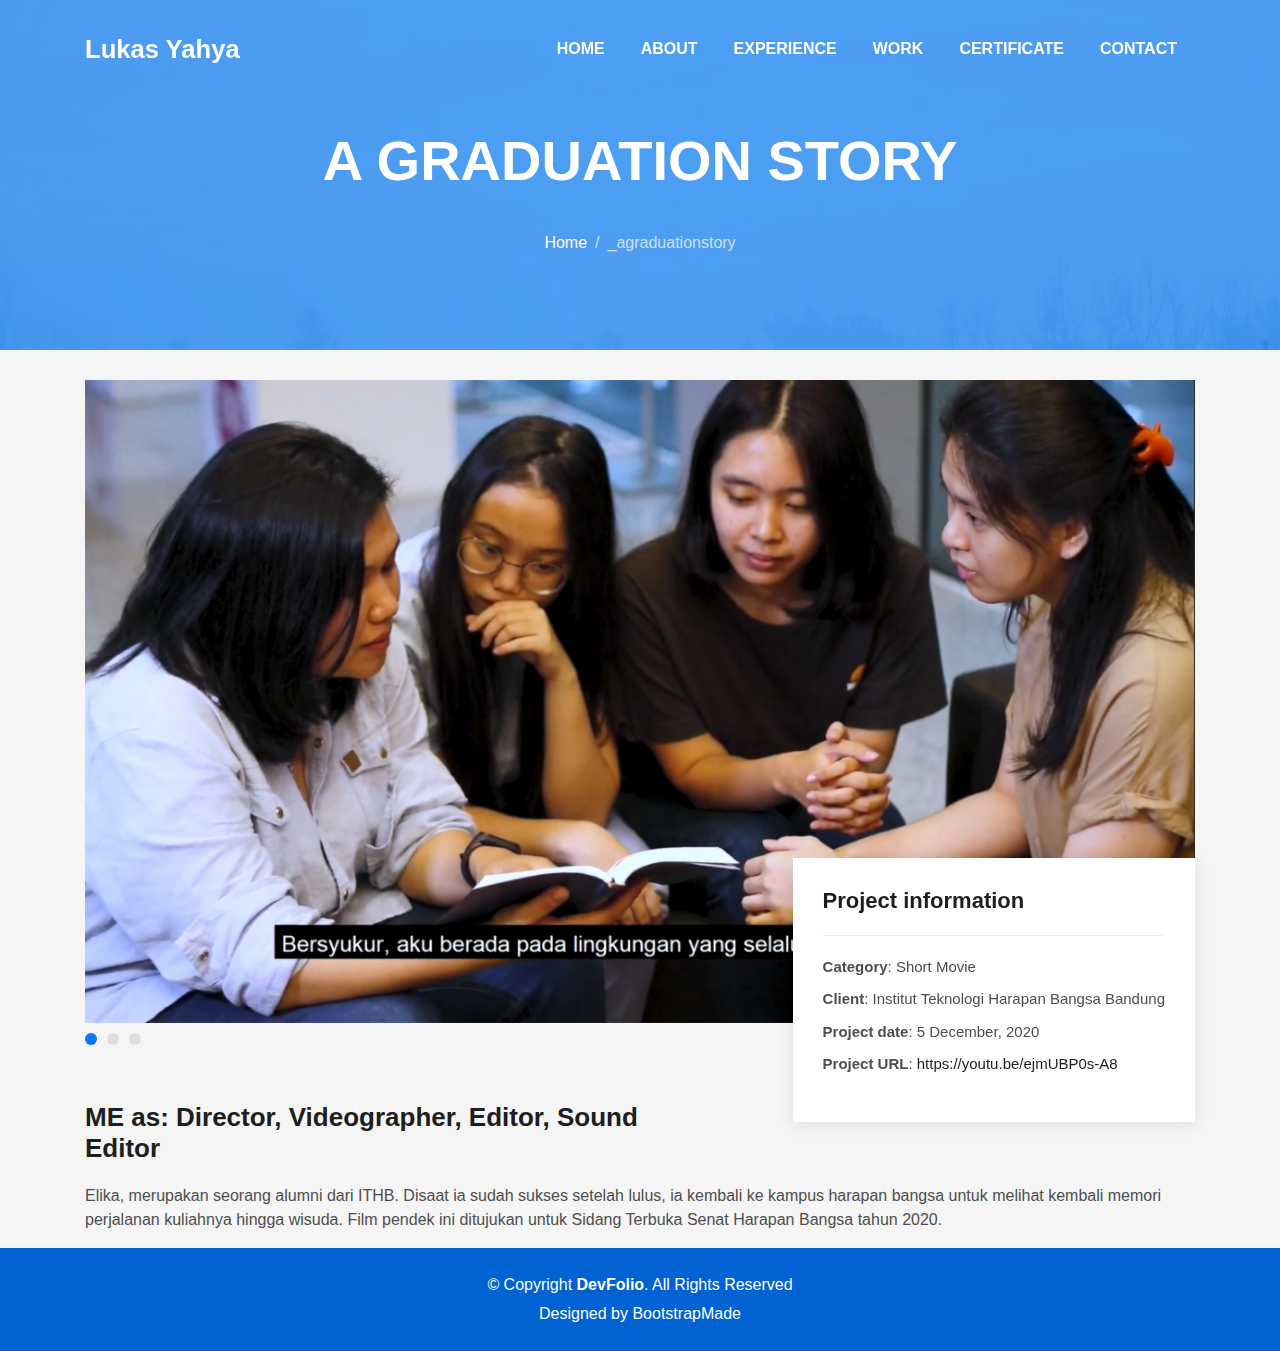
==== agraduationstory.html @ 455576f9 "web commit" ====
<!DOCTYPE html>
<html lang="en">

<head>
  <meta charset="utf-8">
  <meta content="width=device-width, initial-scale=1.0" name="viewport">

  <title>A Graduation Story | Short Movie</title>
  <meta content="" name="description">
  <meta content="" name="keywords">

  <!-- Favicons -->
  <link href="assets/img/favicon.png" rel="icon">
  <link href="assets/img/apple-touch-icon.png" rel="apple-touch-icon">

  <!-- Vendor CSS Files -->
  <link href="assets/vendor/bootstrap/css/bootstrap.min.css" rel="stylesheet">
  <link href="assets/vendor/font-awesome/css/font-awesome.min.css" rel="stylesheet">
  <link href="assets/vendor/ionicons/css/ionicons.min.css" rel="stylesheet">
  <link href="assets/vendor/owl.carousel/assets/owl.carousel.min.css" rel="stylesheet">
  <link href="assets/vendor/venobox/venobox.css" rel="stylesheet">

  <!-- Template Main CSS File -->
  <link href="assets/css/style.css" rel="stylesheet">

  <!-- =======================================================
  * Template Name: DevFolio - v2.4.0
  * Template URL: https://bootstrapmade.com/devfolio-bootstrap-portfolio-html-template/
  * Author: BootstrapMade.com
  * License: https://bootstrapmade.com/license/
  ======================================================== -->
</head>

<body id="page-top">

  <!-- ======= Header/ Navbar ======= -->
  <nav class="navbar navbar-b navbar-trans navbar-expand-md fixed-top" id="mainNav">
    <div class="container">
      <a class="navbar-brand js-scroll" href="#index.html">Lukas Yahya</a>
      <button class="navbar-toggler collapsed" type="button" data-toggle="collapse" data-target="#navbarDefault" aria-controls="navbarDefault" aria-expanded="false" aria-label="Toggle navigation">
        <span></span>
        <span></span>
        <span></span>
      </button>
      <div class="navbar-collapse collapse justify-content-end" id="navbarDefault">
        <ul class="navbar-nav">
          <li class="nav-item">
            <a class="nav-link js-scroll active" href="index.html">Home</a>
          </li>
          <li class="nav-item">
            <a class="nav-link js-scroll" href="#about">About</a>
          </li>
          <li class="nav-item">
            <a class="nav-link js-scroll" href="#service">Experience</a>
          </li>
          <li class="nav-item">
            <a class="nav-link js-scroll" href="#work">Work</a>
          </li>
          <li class="nav-item">
            <a class="nav-link js-scroll" href="#certificate">Certificate</a>
          </li>
          <li class="nav-item">
            <a class="nav-link js-scroll" href="#contact">Contact</a>
          </li>
        </ul>
      </div>
    </div>
  </nav>

  <div class="intro intro-single route bg-image" style="background-image: url(assets/img/overlay-bg.jpg)">
    <div class="overlay-mf"></div>
    <div class="intro-content display-table">
      <div class="table-cell">
        <div class="container">
          <h2 class="intro-title mb-4">a graduation story</h2>
          <ol class="breadcrumb d-flex justify-content-center">
            <li class="breadcrumb-item">
              <a href="#">Home</a>
            </li>
            <li class="breadcrumb-item active">_agraduationstory</li>
          </ol>
        </div>
      </div>
    </div>
  </div>

  <main id="main">

    <!-- ======= Portfolio Details Section ======= -->
    <section class="portfolio-details">
      <div class="container">

        <div class="portfolio-details-container">

          <div class="owl-carousel portfolio-details-carousel">
            <img src="assets/img/agraduationstory/1.png" class="img-fluid" alt="">
            <img src="assets/img/agraduationstory/2.png" class="img-fluid" alt="">
            <img src="assets/img/agraduationstory/3.png" class="img-fluid" alt="">
          </div>

          <div class="portfolio-info">
            <h3>Project information</h3>
            <ul>
              <li><strong>Category</strong>: Short Movie</li>
              <li><strong>Client</strong>: Institut Teknologi Harapan Bangsa Bandung</li>
              <li><strong>Project date</strong>: 5 December, 2020</li>
              <li><strong>Project URL</strong>: <a href="https://youtu.be/ejmUBP0s-A8" target="_blank">https://youtu.be/ejmUBP0s-A8</a></li>
            </ul>
          </div>

        </div>

        <div class="portfolio-description">
          <h2>ME as: Director, Videographer, Editor, Sound Editor</h2>
          <p>
            Elika, merupakan seorang alumni dari ITHB. Disaat ia sudah sukses setelah lulus, ia kembali ke kampus harapan bangsa untuk melihat kembali memori perjalanan kuliahnya hingga wisuda.
            Film pendek ini ditujukan untuk Sidang Terbuka Senat Harapan Bangsa tahun 2020.
          </p>
        </div>
      </div>
    </section><!-- End Portfolio Details Section -->

  </main><!-- End #main -->

  <!-- ======= Footer ======= -->
  <footer>
    <div class="container">
      <div class="row">
        <div class="col-sm-12">
          <div class="copyright-box">
            <p class="copyright">&copy; Copyright <strong>DevFolio</strong>. All Rights Reserved</p>
            <div class="credits">
              <!--
              All the links in the footer should remain intact.
              You can delete the links only if you purchased the pro version.
              Licensing information: https://bootstrapmade.com/license/
              Purchase the pro version with working PHP/AJAX contact form: https://bootstrapmade.com/buy/?theme=DevFolio
            -->
              Designed by <a href="https://bootstrapmade.com/">BootstrapMade</a>
            </div>
          </div>
        </div>
      </div>
    </div>
  </footer><!-- End  Footer -->

  <a href="#" class="back-to-top"><i class="fa fa-chevron-up"></i></a>
  <div id="preloader"></div>

  <!-- Vendor JS Files -->
  <script src="assets/vendor/jquery/jquery.min.js"></script>
  <script src="assets/vendor/bootstrap/js/bootstrap.bundle.min.js"></script>
  <script src="assets/vendor/jquery.easing/jquery.easing.min.js"></script>
  <script src="assets/vendor/php-email-form/validate.js"></script>
  <script src="assets/vendor/waypoints/jquery.waypoints.min.js"></script>
  <script src="assets/vendor/counterup/jquery.counterup.min.js"></script>
  <script src="assets/vendor/owl.carousel/owl.carousel.min.js"></script>
  <script src="assets/vendor/typed.js/typed.min.js"></script>
  <script src="assets/vendor/venobox/venobox.min.js"></script>

  <!-- Template Main JS File -->
  <script src="assets/js/main.js"></script>

</body>

</html>
---- assets/vendor/venobox/venobox.css ----
/* ------ venobox.css --------*/
.vbox-overlay *, .vbox-overlay *:before, .vbox-overlay *:after{
    -webkit-backface-visibility: hidden;
    -webkit-box-sizing:border-box;
    -moz-box-sizing:border-box;
    box-sizing:border-box;
}
.vbox-overlay * { 
    -webkit-backface-visibility: visible;
    backface-visibility: visible;
}
.vbox-overlay{
    display: -webkit-flex;
    display: flex;
    -webkit-flex-direction: column;
    flex-direction: column;
    -webkit-justify-content: center;
    justify-content: center;
    -webkit-align-items: center;
    align-items: center;
    position: fixed;
    left: 0;
    top: 0;
    bottom: 0;
    right: 0;
    z-index: 999999;
}

/* ----- navigation ----- */
.vbox-title{
    width: 100%;
    height: 40px;
    float: left;
    text-align: center;
    line-height: 28px;
    font-size: 12px;
    padding: 6px 50px;
    overflow: hidden;
    position: fixed;
    display: none;
    left: 0;
    z-index: 89;
}
.vbox-close{
    cursor: pointer;
    position: fixed;
    top: -1px;
    right: 0;
    width: 50px;
    height: 40px;
    padding: 6px;
    display: block;
    background-position:10px center;
    overflow: hidden;
    font-size: 24px;
    line-height: 1;
    text-align: center;
    z-index: 99;
}
.vbox-left{
    cursor: pointer;
    position: fixed;
    left: 0;
    height: 40px;
    overflow: hidden;
    line-height: 28px;
    font-size: 12px;
    z-index: 99;
    display: flex;
    align-items:center;
}
.vbox-num{
    display: inline-block;
    margin: 6px 0 6px 15px;
}
/* ----- Social share ----- */
.vbox-share{
    line-height: 28px;
    font-size: 12px;
    overflow: hidden;
    position: fixed;
    left: 0;
    z-index: 98;
    display: flex;
    align-items:center;
    justify-content: center;
    width: 100%;
    text-align: center;
}
.vbox-share svg{
    max-height: 28px;
    width: 28px;
    z-index: 10;
    margin-left: 12px;
    margin-top: 6px;
    margin-bottom: 6px;
    vertical-align: middle;
}


/* ----- navigation ARROWS ----- */
.vbox-next, .vbox-prev{
    position: fixed;
    top: 50%;
    margin-top: -15px;
    overflow: hidden;
    cursor: pointer;
    display: block;
    width: 45px;
    height: 45px;
    z-index: 99;
}
.vbox-next span, .vbox-prev span{
    position: relative;
    width: 20px;
    height: 20px;
    border: 2px solid transparent;
    border-top-color: #B6B6B6;
    border-right-color: #B6B6B6;
    text-indent: -100px;
    position: absolute;
    top: 8px;
    display: block;
}
.vbox-prev{
    left: 15px;
}
.vbox-next{
    right: 15px;
}
.vbox-prev span{
    left: 10px;
    -ms-transform: rotate(-135deg);
    -webkit-transform: rotate(-135deg);
    transform: rotate(-135deg);
}
.vbox-next span{
    -ms-transform: rotate(45deg);
    -webkit-transform: rotate(45deg);
    transform: rotate(45deg);
    right: 10px;
}
/* ------- inline window ------ */
.vbox-inline{
    width: 420px;
    height: 315px;
    height: 70vh;
    padding: 10px;
    background: #fff;
    margin: 0 auto;
    overflow: auto;
    text-align: left;
}
/* ------- Video & iFrames window ------ */
.venoframe{
    max-width: 100%;
    width: 100%;
    border: none;
    width: 100%;
    height: 260px;
    height: 70vh;
}
.venoframe.vbvid{
    height: 260px;
}
@media (min-width: 768px) {
    .venoframe, .vbox-inline{
        width: 90%;
        height: 360px;
        height: 70vh;
    }
    .venoframe.vbvid{
        width: 640px;
        height: 360px;
    }
}
@media (min-width: 992px) {
    .venoframe, .vbox-inline{
        max-width: 1200px;
        width: 80%;
        height: 540px;
        height: 70vh;
    }
    .venoframe.vbvid{
        width: 960px;
        height: 540px;
    }
}
/* 
Please do NOT edit this part! 
or at least read this note: http://i.imgur.com/7C0ws9e.gif
*/
.vbox-open{
    overflow: hidden;
}
.vbox-container{
    position: absolute;
    left: 0;
    right: 0;
    top: 0;
    bottom: 0;
    overflow-x: hidden;
    overflow-y: scroll;
    overflow-scrolling: touch;
    -webkit-overflow-scrolling: touch;
    z-index: 20;
    max-height: 100%;

}

.vbox-content{
    text-align: center;
    float: left;
    width: 100%;
    position: relative;
    overflow: hidden;
    padding: 20px 4%;
}
.vbox-container img{
    max-width: 100%;
    height: auto;
}
.vbox-figlio{
    box-shadow: 0 0 12px rgba(0,0,0,0.19), 0 6px 6px rgba(0,0,0,0.23);
    max-width: 100%;
    text-align: initial;
}
img.vbox-figlio{
    -webkit-user-select: none;
-khtml-user-select: none;
-moz-user-select: none;
-o-user-select: none;
user-select: none;
}
.vbox-content.swipe-left{
    margin-left: -200px !important;
}
.vbox-content.swipe-right{
    margin-left: 200px !important;
}
.vbox-animated{
    webkit-transition: margin 300ms ease-out;
    transition: margin 300ms ease-out;
}

/* ---------- preloader ----------
 * SPINKIT 
 * http://tobiasahlin.com/spinkit/
-------------------------------- */
.sk-double-bounce,.sk-rotating-plane{width:40px;height:40px;margin:40px auto}.sk-rotating-plane{background-color:#333;-webkit-animation:sk-rotatePlane 1.2s infinite ease-in-out;animation:sk-rotatePlane 1.2s infinite ease-in-out}@-webkit-keyframes sk-rotatePlane{0%{-webkit-transform:perspective(120px) rotateX(0) rotateY(0);transform:perspective(120px) rotateX(0) rotateY(0)}50%{-webkit-transform:perspective(120px) rotateX(-180.1deg) rotateY(0);transform:perspective(120px) rotateX(-180.1deg) rotateY(0)}100%{-webkit-transform:perspective(120px) rotateX(-180deg) rotateY(-179.9deg);transform:perspective(120px) rotateX(-180deg) rotateY(-179.9deg)}}@keyframes sk-rotatePlane{0%{-webkit-transform:perspective(120px) rotateX(0) rotateY(0);transform:perspective(120px) rotateX(0) rotateY(0)}50%{-webkit-transform:perspective(120px) rotateX(-180.1deg) rotateY(0);transform:perspective(120px) rotateX(-180.1deg) rotateY(0)}100%{-webkit-transform:perspective(120px) rotateX(-180deg) rotateY(-179.9deg);transform:perspective(120px) rotateX(-180deg) rotateY(-179.9deg)}}.sk-double-bounce{position:relative}.sk-double-bounce .sk-child{width:100%;height:100%;border-radius:50%;background-color:#333;opacity:.6;position:absolute;top:0;left:0;-webkit-animation:sk-doubleBounce 2s infinite ease-in-out;animation:sk-doubleBounce 2s infinite ease-in-out}.sk-chasing-dots .sk-child,.sk-spinner-pulse,.sk-three-bounce .sk-child{background-color:#333;border-radius:100%}.sk-double-bounce .sk-double-bounce2{-webkit-animation-delay:-1s;animation-delay:-1s}@-webkit-keyframes sk-doubleBounce{0%,100%{-webkit-transform:scale(0);transform:scale(0)}50%{-webkit-transform:scale(1);transform:scale(1)}}@keyframes sk-doubleBounce{0%,100%{-webkit-transform:scale(0);transform:scale(0)}50%{-webkit-transform:scale(1);transform:scale(1)}}.sk-wave{margin:40px auto;width:50px;height:40px;text-align:center;font-size:10px}.sk-wave .sk-rect{background-color:#333;height:100%;width:6px;display:inline-block;-webkit-animation:sk-waveStretchDelay 1.2s infinite ease-in-out;animation:sk-waveStretchDelay 1.2s infinite ease-in-out}.sk-wave .sk-rect1{-webkit-animation-delay:-1.2s;animation-delay:-1.2s}.sk-wave .sk-rect2{-webkit-animation-delay:-1.1s;animation-delay:-1.1s}.sk-wave .sk-rect3{-webkit-animation-delay:-1s;animation-delay:-1s}.sk-wave .sk-rect4{-webkit-animation-delay:-.9s;animation-delay:-.9s}.sk-wave .sk-rect5{-webkit-animation-delay:-.8s;animation-delay:-.8s}@-webkit-keyframes sk-waveStretchDelay{0%,100%,40%{-webkit-transform:scaleY(.4);transform:scaleY(.4)}20%{-webkit-transform:scaleY(1);transform:scaleY(1)}}@keyframes sk-waveStretchDelay{0%,100%,40%{-webkit-transform:scaleY(.4);transform:scaleY(.4)}20%{-webkit-transform:scaleY(1);transform:scaleY(1)}}.sk-wandering-cubes{margin:40px auto;width:40px;height:40px;position:relative}.sk-wandering-cubes .sk-cube{background-color:#333;width:10px;height:10px;position:absolute;top:0;left:0;-webkit-animation:sk-wanderingCube 1.8s ease-in-out -1.8s infinite both;animation:sk-wanderingCube 1.8s ease-in-out -1.8s infinite both}.sk-chasing-dots,.sk-spinner-pulse{width:40px;height:40px;margin:40px auto}.sk-wandering-cubes .sk-cube2{-webkit-animation-delay:-.9s;animation-delay:-.9s}@-webkit-keyframes sk-wanderingCube{0%{-webkit-transform:rotate(0);transform:rotate(0)}25%{-webkit-transform:translateX(30px) rotate(-90deg) scale(.5);transform:translateX(30px) rotate(-90deg) scale(.5)}50%{-webkit-transform:translateX(30px) translateY(30px) rotate(-179deg);transform:translateX(30px) translateY(30px) rotate(-179deg)}50.1%{-webkit-transform:translateX(30px) translateY(30px) rotate(-180deg);transform:translateX(30px) translateY(30px) rotate(-180deg)}75%{-webkit-transform:translateX(0) translateY(30px) rotate(-270deg) scale(.5);transform:translateX(0) translateY(30px) rotate(-270deg) scale(.5)}100%{-webkit-transform:rotate(-360deg);transform:rotate(-360deg)}}@keyframes sk-wanderingCube{0%{-webkit-transform:rotate(0);transform:rotate(0)}25%{-webkit-transform:translateX(30px) rotate(-90deg) scale(.5);transform:translateX(30px) rotate(-90deg) scale(.5)}50%{-webkit-transform:translateX(30px) translateY(30px) rotate(-179deg);transform:translateX(30px) translateY(30px) rotate(-179deg)}50.1%{-webkit-transform:translateX(30px) translateY(30px) rotate(-180deg);transform:translateX(30px) translateY(30px) rotate(-180deg)}75%{-webkit-transform:translateX(0) translateY(30px) rotate(-270deg) scale(.5);transform:translateX(0) translateY(30px) rotate(-270deg) scale(.5)}100%{-webkit-transform:rotate(-360deg);transform:rotate(-360deg)}}.sk-spinner-pulse{-webkit-animation:sk-pulseScaleOut 1s infinite ease-in-out;animation:sk-pulseScaleOut 1s infinite ease-in-out}@-webkit-keyframes sk-pulseScaleOut{0%{-webkit-transform:scale(0);transform:scale(0)}100%{-webkit-transform:scale(1);transform:scale(1);opacity:0}}@keyframes sk-pulseScaleOut{0%{-webkit-transform:scale(0);transform:scale(0)}100%{-webkit-transform:scale(1);transform:scale(1);opacity:0}}.sk-chasing-dots{position:relative;text-align:center;-webkit-animation:sk-chasingDotsRotate 2s infinite linear;animation:sk-chasingDotsRotate 2s infinite linear}.sk-chasing-dots .sk-child{width:60%;height:60%;display:inline-block;position:absolute;top:0;-webkit-animation:sk-chasingDotsBounce 2s infinite ease-in-out;animation:sk-chasingDotsBounce 2s infinite ease-in-out}.sk-chasing-dots .sk-dot2{top:auto;bottom:0;-webkit-animation-delay:-1s;animation-delay:-1s}@-webkit-keyframes sk-chasingDotsRotate{100%{-webkit-transform:rotate(360deg);transform:rotate(360deg)}}@keyframes sk-chasingDotsRotate{100%{-webkit-transform:rotate(360deg);transform:rotate(360deg)}}@-webkit-keyframes sk-chasingDotsBounce{0%,100%{-webkit-transform:scale(0);transform:scale(0)}50%{-webkit-transform:scale(1);transform:scale(1)}}@keyframes sk-chasingDotsBounce{0%,100%{-webkit-transform:scale(0);transform:scale(0)}50%{-webkit-transform:scale(1);transform:scale(1)}}.sk-three-bounce{margin:40px auto;width:80px;text-align:center}.sk-three-bounce .sk-child{width:20px;height:20px;display:inline-block;-webkit-animation:sk-three-bounce 1.4s ease-in-out 0s infinite both;animation:sk-three-bounce 1.4s ease-in-out 0s infinite both}.sk-circle .sk-child:before,.sk-fading-circle .sk-circle:before{display:block;border-radius:100%;content:'';background-color:#333}.sk-three-bounce .sk-bounce1{-webkit-animation-delay:-.32s;animation-delay:-.32s}.sk-three-bounce .sk-bounce2{-webkit-animation-delay:-.16s;animation-delay:-.16s}@-webkit-keyframes sk-three-bounce{0%,100%,80%{-webkit-transform:scale(0);transform:scale(0)}40%{-webkit-transform:scale(1);transform:scale(1)}}@keyframes sk-three-bounce{0%,100%,80%{-webkit-transform:scale(0);transform:scale(0)}40%{-webkit-transform:scale(1);transform:scale(1)}}.sk-circle{margin:40px auto;width:40px;height:40px;position:relative}.sk-circle .sk-child{width:100%;height:100%;position:absolute;left:0;top:0}.sk-circle .sk-child:before{margin:0 auto;width:15%;height:15%;-webkit-animation:sk-circleBounceDelay 1.2s infinite ease-in-out both;animation:sk-circleBounceDelay 1.2s infinite ease-in-out both}.sk-circle .sk-circle2{-webkit-transform:rotate(30deg);-ms-transform:rotate(30deg);transform:rotate(30deg)}.sk-circle .sk-circle3{-webkit-transform:rotate(60deg);-ms-transform:rotate(60deg);transform:rotate(60deg)}.sk-circle .sk-circle4{-webkit-transform:rotate(90deg);-ms-transform:rotate(90deg);transform:rotate(90deg)}.sk-circle .sk-circle5{-webkit-transform:rotate(120deg);-ms-transform:rotate(120deg);transform:rotate(120deg)}.sk-circle .sk-circle6{-webkit-transform:rotate(150deg);-ms-transform:rotate(150deg);transform:rotate(150deg)}.sk-circle .sk-circle7{-webkit-transform:rotate(180deg);-ms-transform:rotate(180deg);transform:rotate(180deg)}.sk-circle .sk-circle8{-webkit-transform:rotate(210deg);-ms-transform:rotate(210deg);transform:rotate(210deg)}.sk-circle .sk-circle9{-webkit-transform:rotate(240deg);-ms-transform:rotate(240deg);transform:rotate(240deg)}.sk-circle .sk-circle10{-webkit-transform:rotate(270deg);-ms-transform:rotate(270deg);transform:rotate(270deg)}.sk-circle .sk-circle11{-webkit-transform:rotate(300deg);-ms-transform:rotate(300deg);transform:rotate(300deg)}.sk-circle .sk-circle12{-webkit-transform:rotate(330deg);-ms-transform:rotate(330deg);transform:rotate(330deg)}.sk-circle .sk-circle2:before{-webkit-animation-delay:-1.1s;animation-delay:-1.1s}.sk-circle .sk-circle3:before{-webkit-animation-delay:-1s;animation-delay:-1s}.sk-circle .sk-circle4:before{-webkit-animation-delay:-.9s;animation-delay:-.9s}.sk-circle .sk-circle5:before{-webkit-animation-delay:-.8s;animation-delay:-.8s}.sk-circle .sk-circle6:before{-webkit-animation-delay:-.7s;animation-delay:-.7s}.sk-circle .sk-circle7:before{-webkit-animation-delay:-.6s;animation-delay:-.6s}.sk-circle .sk-circle8:before{-webkit-animation-delay:-.5s;animation-delay:-.5s}.sk-circle .sk-circle9:before{-webkit-animation-delay:-.4s;animation-delay:-.4s}.sk-circle .sk-circle10:before{-webkit-animation-delay:-.3s;animation-delay:-.3s}.sk-circle .sk-circle11:before{-webkit-animation-delay:-.2s;animation-delay:-.2s}.sk-circle .sk-circle12:before{-webkit-animation-delay:-.1s;animation-delay:-.1s}@-webkit-keyframes sk-circleBounceDelay{0%,100%,80%{-webkit-transform:scale(0);transform:scale(0)}40%{-webkit-transform:scale(1);transform:scale(1)}}@keyframes sk-circleBounceDelay{0%,100%,80%{-webkit-transform:scale(0);transform:scale(0)}40%{-webkit-transform:scale(1);transform:scale(1)}}.sk-cube-grid{width:40px;height:40px;margin:40px auto}.sk-cube-grid .sk-cube{width:33.33%;height:33.33%;background-color:#333;float:left;-webkit-animation:sk-cubeGridScaleDelay 1.3s infinite ease-in-out;animation:sk-cubeGridScaleDelay 1.3s infinite ease-in-out}.sk-cube-grid .sk-cube1{-webkit-animation-delay:.2s;animation-delay:.2s}.sk-cube-grid .sk-cube2{-webkit-animation-delay:.3s;animation-delay:.3s}.sk-cube-grid .sk-cube3{-webkit-animation-delay:.4s;animation-delay:.4s}.sk-cube-grid .sk-cube4{-webkit-animation-delay:.1s;animation-delay:.1s}.sk-cube-grid .sk-cube5{-webkit-animation-delay:.2s;animation-delay:.2s}.sk-cube-grid .sk-cube6{-webkit-animation-delay:.3s;animation-delay:.3s}.sk-cube-grid .sk-cube7{-webkit-animation-delay:0ms;animation-delay:0ms}.sk-cube-grid .sk-cube8{-webkit-animation-delay:.1s;animation-delay:.1s}.sk-cube-grid .sk-cube9{-webkit-animation-delay:.2s;animation-delay:.2s}@-webkit-keyframes sk-cubeGridScaleDelay{0%,100%,70%{-webkit-transform:scale3D(1,1,1);transform:scale3D(1,1,1)}35%{-webkit-transform:scale3D(0,0,1);transform:scale3D(0,0,1)}}@keyframes sk-cubeGridScaleDelay{0%,100%,70%{-webkit-transform:scale3D(1,1,1);transform:scale3D(1,1,1)}35%{-webkit-transform:scale3D(0,0,1);transform:scale3D(0,0,1)}}.sk-fading-circle{margin:40px auto;width:40px;height:40px;position:relative}.sk-fading-circle .sk-circle{width:100%;height:100%;position:absolute;left:0;top:0}.sk-fading-circle .sk-circle:before{margin:0 auto;width:15%;height:15%;-webkit-animation:sk-circleFadeDelay 1.2s infinite ease-in-out both;animation:sk-circleFadeDelay 1.2s infinite ease-in-out both}.sk-fading-circle .sk-circle2{-webkit-transform:rotate(30deg);-ms-transform:rotate(30deg);transform:rotate(30deg)}.sk-fading-circle .sk-circle3{-webkit-transform:rotate(60deg);-ms-transform:rotate(60deg);transform:rotate(60deg)}.sk-fading-circle .sk-circle4{-webkit-transform:rotate(90deg);-ms-transform:rotate(90deg);transform:rotate(90deg)}.sk-fading-circle .sk-circle5{-webkit-transform:rotate(120deg);-ms-transform:rotate(120deg);transform:rotate(120deg)}.sk-fading-circle .sk-circle6{-webkit-transform:rotate(150deg);-ms-transform:rotate(150deg);transform:rotate(150deg)}.sk-fading-circle .sk-circle7{-webkit-transform:rotate(180deg);-ms-transform:rotate(180deg);transform:rotate(180deg)}.sk-fading-circle .sk-circle8{-webkit-transform:rotate(210deg);-ms-transform:rotate(210deg);transform:rotate(210deg)}.sk-fading-circle .sk-circle9{-webkit-transform:rotate(240deg);-ms-transform:rotate(240deg);transform:rotate(240deg)}.sk-fading-circle .sk-circle10{-webkit-transform:rotate(270deg);-ms-transform:rotate(270deg);transform:rotate(270deg)}.sk-fading-circle .sk-circle11{-webkit-transform:rotate(300deg);-ms-transform:rotate(300deg);transform:rotate(300deg)}.sk-fading-circle .sk-circle12{-webkit-transform:rotate(330deg);-ms-transform:rotate(330deg);transform:rotate(330deg)}.sk-fading-circle .sk-circle2:before{-webkit-animation-delay:-1.1s;animation-delay:-1.1s}.sk-fading-circle .sk-circle3:before{-webkit-animation-delay:-1s;animation-delay:-1s}.sk-fading-circle .sk-circle4:before{-webkit-animation-delay:-.9s;animation-delay:-.9s}.sk-fading-circle .sk-circle5:before{-webkit-animation-delay:-.8s;animation-delay:-.8s}.sk-fading-circle .sk-circle6:before{-webkit-animation-delay:-.7s;animation-delay:-.7s}.sk-fading-circle .sk-circle7:before{-webkit-animation-delay:-.6s;animation-delay:-.6s}.sk-fading-circle .sk-circle8:before{-webkit-animation-delay:-.5s;animation-delay:-.5s}.sk-fading-circle .sk-circle9:before{-webkit-animation-delay:-.4s;animation-delay:-.4s}.sk-fading-circle .sk-circle10:before{-webkit-animation-delay:-.3s;animation-delay:-.3s}.sk-fading-circle .sk-circle11:before{-webkit-animation-delay:-.2s;animation-delay:-.2s}.sk-fading-circle .sk-circle12:before{-webkit-animation-delay:-.1s;animation-delay:-.1s}@-webkit-keyframes sk-circleFadeDelay{0%,100%,39%{opacity:0}40%{opacity:1}}@keyframes sk-circleFadeDelay{0%,100%,39%{opacity:0}40%{opacity:1}}.sk-folding-cube{margin:40px auto;width:40px;height:40px;position:relative;-webkit-transform:rotateZ(45deg);transform:rotateZ(45deg)}.sk-folding-cube .sk-cube{float:left;width:50%;height:50%;position:relative;-webkit-transform:scale(1.1);-ms-transform:scale(1.1);transform:scale(1.1)}.sk-folding-cube .sk-cube:before{content:'';position:absolute;top:0;left:0;width:100%;height:100%;background-color:#333;-webkit-animation:sk-foldCubeAngle 2.4s infinite linear both;animation:sk-foldCubeAngle 2.4s infinite linear both;-webkit-transform-origin:100% 100%;-ms-transform-origin:100% 100%;transform-origin:100% 100%}.sk-folding-cube .sk-cube2{-webkit-transform:scale(1.1) rotateZ(90deg);transform:scale(1.1) rotateZ(90deg)}.sk-folding-cube .sk-cube3{-webkit-transform:scale(1.1) rotateZ(180deg);transform:scale(1.1) rotateZ(180deg)}.sk-folding-cube .sk-cube4{-webkit-transform:scale(1.1) rotateZ(270deg);transform:scale(1.1) rotateZ(270deg)}.sk-folding-cube .sk-cube2:before{-webkit-animation-delay:.3s;animation-delay:.3s}.sk-folding-cube .sk-cube3:before{-webkit-animation-delay:.6s;animation-delay:.6s}.sk-folding-cube .sk-cube4:before{-webkit-animation-delay:.9s;animation-delay:.9s}@-webkit-keyframes sk-foldCubeAngle{0%,10%{-webkit-transform:perspective(140px) rotateX(-180deg);transform:perspective(140px) rotateX(-180deg);opacity:0}25%,75%{-webkit-transform:perspective(140px) rotateX(0);transform:perspective(140px) rotateX(0);opacity:1}100%,90%{-webkit-transform:perspective(140px) rotateY(180deg);transform:perspective(140px) rotateY(180deg);opacity:0}}@keyframes sk-foldCubeAngle{0%,10%{-webkit-transform:perspective(140px) rotateX(-180deg);transform:perspective(140px) rotateX(-180deg);opacity:0}25%,75%{-webkit-transform:perspective(140px) rotateX(0);transform:perspective(140px) rotateX(0);opacity:1}100%,90%{-webkit-transform:perspective(140px) rotateY(180deg);transform:perspective(140px) rotateY(180deg);opacity:0}}
---- assets/css/style.css ----
/**
* Template Name: DevFolio - v2.4.0
* Template URL: https://bootstrapmade.com/devfolio-bootstrap-portfolio-html-template/
* Author: BootstrapMade.com
* License: https://bootstrapmade.com/license/
*/

/*--------------------------------------------------------------
# General
--------------------------------------------------------------*/
body {
  background-color: #f5f5f5;
  color: #4e4e4e;
}

h1,
h2,
h3,
h4,
h5,
h6 {
  color: #1e1e1e;
}

a {
  color: #1e1e1e;
  transition: all 0.5s ease-in-out;
}

a:hover {
  color: #0078ff;
  text-decoration: none;
  transition: all 0.5s ease-in-out;
}

.p-r {
  position: relative;
}

.color-a {
  color: #0078ff;
}

.color-d {
  color: #f5f5f5;
}

.color-text-a {
  color: #4e4e4e;
}

.box-shadow, .paralax-mf, .service-box, .work-box, .card-blog {
  box-shadow: 0 13px 8px -10px rgba(0, 0, 0, 0.1);
}

.box-shadow-a, .button:hover {
  box-shadow: 0 0 0 4px #cde1f8;
}

.display-5 {
  font-size: 2.5rem;
  font-weight: 300;
  line-height: 1.1;
}

.display-6 {
  font-size: 2rem;
  font-weight: 300;
  line-height: 1.1;
}

.avatar {
  width: 32px;
  height: 32px;
  margin-right: 4px;
  overflow: hidden;
}

.bg-image {
  background-repeat: no-repeat;
  background-attachment: fixed;
  background-size: cover;
  background-position: center center;
}

@media (max-width: 1024px) {
  .bg-image {
    background-attachment: scroll;
  }
}

.overlay-mf {
  background-color: #0078ff;
}

.overlay-mf {
  position: absolute;
  top: 0;
  left: 0px;
  padding: 0;
  height: 100%;
  width: 100%;
  opacity: .7;
}

.paralax-mf {
  position: relative;
  padding: 8rem 0;
}

.display-table {
  width: 100%;
  height: 100%;
  display: table;
}

.table-cell {
  display: table-cell;
  vertical-align: middle;
}

/*--/ Sections /--*/
.sect-4 {
  padding: 4rem 0;
}

.sect-pt4 {
  padding-top: 4rem;
}

.sect-mt4 {
  margin-top: 4rem;
}

/*--/ Title s /--*/
.title-s {
  font-weight: 600;
  color: #1e1e1e;
  font-size: 1.1rem;
}

/*--/ Title A /--*/
.title-box {
  margin-bottom: 4rem;
}

.title-a {
  font-size: 3rem;
  font-weight: bold;
  text-transform: uppercase;
}

.subtitle-a {
  color: #4e4e4e;
}

.line-mf {
  width: 40px;
  height: 5px;
  background-color: #0078ff;
  margin: 0 auto;
}

/*--/ Title Left /--*/
.title-box-2 {
  margin-bottom: 3rem;
}

.title-left {
  font-size: 2rem;
  position: relative;
}

.title-left:before {
  content: '';
  position: absolute;
  height: 3px;
  background-color: #0078ff;
  width: 100px;
  bottom: -12px;
}

/*------/ Box /------*/
.box-pl2 {
  padding-left: 2rem;
}

.box-shadow-full {
  padding: 3rem 1.25rem;
  position: relative;
  background-color: #fff;
  margin-bottom: 3rem;
  z-index: 2;
  box-shadow: 0 1px 1px 0 rgba(0, 0, 0, 0.06), 0 2px 5px 0 rgba(0, 0, 0, 0.2);
}

@media (min-width: 768px) {
  .box-shadow-full {
    padding: 3rem;
  }
}

/*------/ Socials /------*/
.socials {
  padding: 1.5rem 0;
}

.socials ul li {
  display: inline-block;
}

.socials .ico-circle {
  height: 40px;
  width: 40px;
  font-size: 1.7rem;
  border-radius: 50%;
  line-height: 1.4;
  margin: 0 15px 0 0;
  box-shadow: 0 0 0 3px #0078ff;
  transition: all 500ms ease;
}

.socials .ico-circle:hover {
  background-color: #0078ff;
  color: #fff;
  box-shadow: 0 0 0 3px #cde1f8;
  transition: all 500ms ease;
}

/*------/ Ul resect /------*/
.ul-resect, .socials ul, .list-ico, .blog-wrapper .post-meta ul, .box-comments .list-comments, .widget-sidebar .list-sidebar, .widget-tags ul {
  list-style: none;
  padding-left: 0;
  margin-bottom: 0;
}

.list-ico {
  line-height: 2;
}

.list-ico span {
  color: #0078ff;
  margin-right: 10px;
}

/*------/ Ico Circle /------*/
.ico-circle {
  height: 100px;
  width: 100px;
  font-size: 2rem;
  border-radius: 50%;
  line-height: 1.55;
  margin: 0 auto;
  text-align: center;
  box-shadow: 0 0 0 10px #0078ff;
  display: block;
}

/*------/ Owl Carousel /------*/
.owl-theme .owl-dots {
  text-align: center;
  margin-top: 18px;
}

.owl-theme .owl-dots .owl-dot {
  display: inline-block;
}

.owl-theme .owl-dots .owl-dot span {
  width: 18px;
  height: 7px;
  margin: 5px 5px;
  background: #cde1f8;
  border: 0px solid #cde1f8;
  display: block;
  transition: all 0.6s ease-in-out;
  cursor: pointer;
}

.owl-theme .owl-dots .owl-dot:hover span {
  background-color: #cde1f8;
}

.owl-theme .owl-dots .owl-dot.active span {
  background-color: #1B1B1B;
  width: 25px;
}

/*--/ Scrolltop s /--*/
.scrolltop-mf {
  position: relative;
  display: none;
}

.scrolltop-mf span {
  z-index: 999;
  position: fixed;
  width: 42px;
  height: 42px;
  background-color: #0078ff;
  opacity: .7;
  font-size: 1.6rem;
  line-height: 1.5;
  text-align: center;
  color: #fff;
  top: auto;
  left: auto;
  right: 30px;
  bottom: 50px;
  cursor: pointer;
  border-radius: 50%;
}

/*------/ Back to top button /------*/
.back-to-top {
  position: fixed;
  display: none;
  background: #0078ff;
  color: #fff;
  width: 44px;
  height: 44px;
  text-align: center;
  line-height: 1;
  font-size: 16px;
  border-radius: 50%;
  right: 15px;
  bottom: 15px;
  transition: background 0.5s;
  z-index: 11;
}

.back-to-top i {
  padding-top: 12px;
  color: #fff;
}

@media (max-width: 768px) {
  .back-to-top {
    bottom: 15px;
  }
}

/*------/ Prelaoder /------*/
#preloader {
  position: fixed;
  top: 0;
  left: 0;
  right: 0;
  bottom: 0;
  z-index: 9999;
  overflow: hidden;
  background: #fff;
}

#preloader:before {
  content: "";
  position: fixed;
  top: calc(50% - 30px);
  left: calc(50% - 30px);
  border: 6px solid #f2f2f2;
  border-top: 6px solid #0078ff;
  border-radius: 50%;
  width: 60px;
  height: 60px;
  -webkit-animation: animate-preloader 1s linear infinite;
  animation: animate-preloader 1s linear infinite;
}

@-webkit-keyframes animate-preloader {
  0% {
    transform: rotate(0deg);
  }
  100% {
    transform: rotate(360deg);
  }
}

@keyframes animate-preloader {
  0% {
    transform: rotate(0deg);
  }
  100% {
    transform: rotate(360deg);
  }
}

/*------/ Button /------*/
.button {
  display: inline-block;
  padding: .3rem .6rem;
  text-align: center;
  vertical-align: middle;
  -webkit-user-select: none;
  -moz-user-select: none;
  -ms-user-select: none;
  user-select: none;
  font-size: 1rem;
  border-radius: .3rem;
  border: 1px solid transparent;
  transition: all 500ms ease;
  cursor: pointer;
}

.buttonlink {
  background:transparent; 
  background-repeat: no-repeat; 
  border: 3px solid white; 
  padding: 10px 24px;
  color: #fff;
  cursor: pointer;
  overflow: hidden;
}

.button:focus {
  outline: 0;
}

.button:hover {
  background-color: #0062d3;
  color: #fff;
  transition: all 500ms ease;
}

.button-a {
  background-color: Transparent;
  background-repeat:no-repeat;
  color: #fff;
  border-color: #cde1f8;
}

.button-big {
  padding: .9rem 2.3rem;
  font-size: 1.2rem;
}

.button-rouded {
  border-radius: 5rem;
}

.btn-lg {
  padding: .5rem 1rem;
  font-size: 1.25rem;
  line-height: 1.5;
  border-radius: .3rem;
}

/*--------------------------------------------------------------
# Nav Bar
--------------------------------------------------------------*/
.navbar-b {
  transition: all .5s ease-in-out;
  background-color: transparent;
  padding-top: 1.563rem;
  padding-bottom: 1.563rem;
}

.navbar-b.navbar-reduce {
  box-shadow: 0px 6px 9px 0px rgba(0, 0, 0, 0.06);
}

.navbar-b.navbar-trans .nav-item, .navbar-b.navbar-reduce .nav-item {
  position: relative;
  padding-right: 10px;
  padding-left: 0;
}

@media (min-width: 768px) {
  .navbar-b.navbar-trans .nav-item, .navbar-b.navbar-reduce .nav-item {
    padding-left: 10px;
  }
}

.navbar-b.navbar-trans .nav-link, .navbar-b.navbar-reduce .nav-link {
  color: #fff;
  text-transform: uppercase;
  font-weight: 600;
}

.navbar-b.navbar-trans .nav-link:before, .navbar-b.navbar-reduce .nav-link:before {
  content: '';
  position: absolute;
  margin-left: 0px;
  width: 0%;
  bottom: 0;
  left: 0;
  height: 2px;
  transition: all 500ms ease;
}

@media (min-width: 768px) {
  .navbar-b.navbar-trans .nav-link:before, .navbar-b.navbar-reduce .nav-link:before {
    margin-left: 18px;
  }
}

.navbar-b.navbar-trans .nav-link:hover, .navbar-b.navbar-reduce .nav-link:hover {
  color: #1B1B1B;
}

.navbar-b.navbar-trans .nav-link:hover:before, .navbar-b.navbar-reduce .nav-link:hover:before {
  width: 35px;
}

.navbar-b.navbar-trans .show > .nav-link:before,
.navbar-b.navbar-trans .active > .nav-link:before,
.navbar-b.navbar-trans .nav-link.show:before,
.navbar-b.navbar-trans .nav-link.active:before, .navbar-b.navbar-reduce .show > .nav-link:before,
.navbar-b.navbar-reduce .active > .nav-link:before,
.navbar-b.navbar-reduce .nav-link.show:before,
.navbar-b.navbar-reduce .nav-link.active:before {
  width: 35px;
}

.navbar-b.navbar-trans .nav-link:before {
  background-color: #fff;
}

.navbar-b.navbar-trans .nav-link:hover {
  color: #fff;
}

.navbar-b.navbar-trans .show > .nav-link,
.navbar-b.navbar-trans .active > .nav-link,
.navbar-b.navbar-trans .nav-link.show,
.navbar-b.navbar-trans .nav-link.active {
  color: #fff;
}

.navbar-b.navbar-reduce {
  transition: all .5s ease-in-out;
  background-color: #fff;
  padding-top: 15px;
  padding-bottom: 15px;
}

.navbar-b.navbar-reduce .nav-link {
  color: #0078ff;
}

.navbar-b.navbar-reduce .nav-link:before {
  background-color: #0078ff;
}

.navbar-b.navbar-reduce .nav-link:hover {
  color: #0078ff;
}

.navbar-b.navbar-reduce .show > .nav-link,
.navbar-b.navbar-reduce .active > .nav-link,
.navbar-b.navbar-reduce .nav-link.show,
.navbar-b.navbar-reduce .nav-link.active {
  color: #0078ff;
}

.navbar-b.navbar-reduce .navbar-brand {
  color: #0078ff;
}

.navbar-b.navbar-reduce .navbar-toggler span {
  background-color: #1B1B1B;
}

.navbar-b .navbar-brand {
  color: #fff;
  font-size: 1.6rem;
  font-weight: 600;
}

.navbar-b .navbar-nav .dropdown-item.show .dropdown-menu,
.navbar-b .dropdown.show .dropdown-menu,
.navbar-b .dropdown-btn.show .dropdown-menu {
  transform: translate3d(0px, 0px, 0px);
  visibility: visible !important;
}

.navbar-b .dropdown-menu {
  margin: 1.12rem 0 0;
  border-radius: 0;
}

.navbar-b .dropdown-menu .dropdown-item {
  padding: .7rem 1.7rem;
  transition: all 500ms ease;
}

.navbar-b .dropdown-menu .dropdown-item:hover {
  background-color: #0078ff;
  color: #fff;
  transition: all 500ms ease;
}

.navbar-b .dropdown-menu .dropdown-item.active {
  background-color: #0078ff;
}

/*--/ Hamburger Navbar /--*/
.navbar-toggler {
  position: relative;
}

.navbar-toggler:focus,
.navbar-toggler:active {
  outline: 0;
}

.navbar-toggler span {
  display: block;
  background-color: #fff;
  height: 3px;
  width: 25px;
  margin-top: 4px;
  margin-bottom: 4px;
  transform: rotate(0deg);
  left: 0;
  opacity: 1;
}

.navbar-toggler span:nth-child(1),
.navbar-toggler span:nth-child(3) {
  transition: transform .35s ease-in-out;
}

.navbar-toggler:not(.collapsed) span:nth-child(1) {
  position: absolute;
  left: 12px;
  top: 10px;
  transform: rotate(135deg);
  opacity: 0.9;
}

.navbar-toggler:not(.collapsed) span:nth-child(2) {
  height: 12px;
  visibility: hidden;
  background-color: transparent;
}

.navbar-toggler:not(.collapsed) span:nth-child(3) {
  position: absolute;
  left: 12px;
  top: 10px;
  transform: rotate(-135deg);
  opacity: 0.9;
}

/*--------------------------------------------------------------
# Intro Section
--------------------------------------------------------------*/
.intro {
  height: 100vh;
  position: relative;
  color: #fff;
}

.intro .intro-content {
  text-align: center;
  position: absolute;
}

.intro .overlay-itro {
  background-color: rgba(0, 0, 0, 0.6);
  position: absolute;
  top: 0;
  left: 0px;
  padding: 0;
  height: 100%;
  width: 100%;
  opacity: .9;
}

.intro .intro-title {
  color: #fff;
  font-weight: 600;
  font-size: 3rem;
}

@media (min-width: 768px) {
  .intro .intro-title {
    font-size: 4.5rem;
  }
}

.intro .intro-subtitle {
  font-size: 1.5rem;
  font-weight: 300;
}

@media (min-width: 768px) {
  .intro .intro-subtitle {
    font-size: 2.5rem;
  }
}

.intro .text-slider-items {
  display: none;
}

.intro-single {
  height: 350px;
}

.intro-single .intro-content {
  margin-top: 30px;
}

.intro-single .intro-title {
  text-transform: uppercase;
  font-size: 3rem;
}

@media (min-width: 768px) {
  .intro-single .intro-title {
    font-size: 3.5rem;
  }
}

.intro-single .breadcrumb {
  background-color: transparent;
  color: #0078ff;
}

.intro-single .breadcrumb .breadcrumb-item:before {
  color: #cde1f8;
}

.intro-single .breadcrumb .breadcrumb-item.active {
  color: #cde1f8;
}

.intro-single .breadcrumb a {
  color: #fff;
}

/*--------------------------------------------------------------
# About
--------------------------------------------------------------*/
.about-mf .box-shadow-full {
  padding-top: 4rem;
  padding-bottom: 4rem;
}

.about-mf .about-img {
  margin-bottom: 2rem;
}

.about-mf .about-img img {
  margin-left: 10px;
}

@media (min-width: 767px) {
  .about-mf .box-pl2 {
    margin-top: 3rem;
    padding-left: 0rem;
  }
}

.skill-mf span {
  color: #4e4e4e;
}

.skill-mf .progress {
  background-color: #cde1f8;
  margin: .5rem 0 1.2rem 0;
  border-radius: 0;
  height: .7rem;
}

.skill-mf .progress .progress-bar {
  height: .7rem;
  background-color: #0078ff;
}

/*--------------------------------------------------------------
# Services
--------------------------------------------------------------*/
.service-box {
  background-color: #fff;
  padding: 2.5rem 1.3rem;
  border-radius: 1rem;
  margin-bottom: 3rem;
}

.service-box:hover .ico-circle {
  transition: all 500ms ease;
  color: #fff;
  background-color: #0078ff;
  box-shadow: 0 0 0 10px #cde1f8;
}

.service-box .service-ico {
  margin-bottom: 1rem;
  color: #1e1e1e;
}

.service-box .ico-circle {
  transition: all 500ms ease;
  font-size: 4rem;
}

.service-box .s-title {
  font-size: 1.4rem;
  text-transform: uppercase;
  text-align: center;
  padding: .4rem 0;
}

.service-box .s-place {
  font-size: 1.2rem;
  text-align: center;
  padding: .1rem 0;
}

.service-box .s-subtitle {
  font-size: 1rem;
  text-align: center;
  padding: .1rem 0;
}

.service-box .s-description {
  color: #4e4e4e;
}

/*--------------------------------------------------------------
# Counter
--------------------------------------------------------------*/
.counter-box {
  color: #fff;
  text-align: center;
}

@media (min-width: 577px) {
  .counter-box {
    margin-bottom: 1.8rem;
  }
}

.counter-ico {
  margin-bottom: 1rem;
}

.counter-ico .ico-circle {
  height: 60px;
  width: 60px;
  line-height: 1.8;
  box-shadow: 0 0 0 10px #cde1f8;
}

.counter-num .counter {
  font-size: 2rem;
  margin-bottom: 0;
}

/*--------------------------------------------------------------
# Portfolio
--------------------------------------------------------------*/
.work-box {
  margin-bottom: 3rem;
  -webkit-backface-visibility: hidden;
  backface-visibility: hidden;
  background-color: #fff;
}

.work-box:hover img {
  transform: scale(1.3);
}

.work-img {
  display: block;
  overflow: hidden;
}

.work-img img {
  transition: all 1s;
}

.work-content {
  padding: 2rem 3% 1rem 4%;
}

.work-content .w-more {
  color: #4e4e4e;
  font-size: .8rem;
}

.work-content .w-more .w-ctegory {
  color: #0078ff;
}

.work-content .w-like {
  font-size: 2.5rem;
  color: #0078ff;
  float: right;
}

.work-content .w-like a {
  color: #0078ff;
}

.work-content .w-like .num-like {
  font-size: .7rem;
}

.w-title {
  font-size: 1.2rem;
}

/*--------------------------------------------------------------
# Portfolio Details
--------------------------------------------------------------*/
.portfolio-details {
  padding-top: 30px;
}

.portfolio-details .portfolio-details-container {
  position: relative;
}

.portfolio-details .portfolio-details-carousel {
  position: relative;
  z-index: 1;
}

.portfolio-details .portfolio-details-carousel .owl-nav, .portfolio-details .portfolio-details-carousel .owl-dots {
  margin-top: 5px;
  text-align: left;
}

.portfolio-details .portfolio-details-carousel .owl-dot {
  display: inline-block;
  margin: 0 10px 0 0;
  width: 12px;
  height: 12px;
  border-radius: 50%;
  background-color: #ddd !important;
}

.portfolio-details .portfolio-details-carousel .owl-dot.active {
  background-color: #0078ff !important;
}

.portfolio-details .portfolio-info {
  padding: 30px;
  position: absolute;
  right: 0;
  bottom: -70px;
  background: #fff;
  box-shadow: 0px 2px 15px rgba(0, 0, 0, 0.1);
  z-index: 2;
}

.portfolio-details .portfolio-info h3 {
  font-size: 22px;
  font-weight: 700;
  margin-bottom: 20px;
  padding-bottom: 20px;
  border-bottom: 1px solid #eee;
}

.portfolio-details .portfolio-info ul {
  list-style: none;
  padding: 0;
  font-size: 15px;
}

.portfolio-details .portfolio-info ul li + li {
  margin-top: 10px;
}

.portfolio-details .portfolio-description {
  padding-top: 50px;
}

.portfolio-details .portfolio-description h2 {
  width: 50%;
  font-size: 26px;
  font-weight: 700;
  margin-bottom: 20px;
}

.portfolio-details .portfolio-description p {
  padding: 0 0 0 0;
}

@media (max-width: 768px) {
  .portfolio-details .portfolio-description h2 {
    width: 100%;
  }
  .portfolio-details .portfolio-info {
    position: static;
    margin-top: 30px;
  }
}

/*--------------------------------------------------------------
# Testimonials
--------------------------------------------------------------*/
.testimonials .owl-carousel .owl-item img {
  width: auto;
}

.testimonial-box {
  color: #fff;
  text-align: center;
}

.testimonial-box .author-test {
  margin-top: 1rem;
}

.testimonial-box .author-test img {
  margin: 0 auto;
}

.testimonial-box .author {
  color: #fff;
  text-transform: uppercase;
  font-weight: 600;
  margin: 1rem 0;
  display: block;
  font-size: 1.4rem;
}

.testimonial-box .comit {
  font-size: 2rem;
  color: #0078ff;
  background-color: #fff;
  width: 52px;
  height: 52px;
  display: block;
  margin: 0 auto;
  border-radius: 50%;
  line-height: 1.6;
}

@media (min-width: 768px) {
  .testimonial-box .description {
    padding: 0 5rem;
  }
}

@media (min-width: 992px) {
  .testimonial-box .description {
    padding: 0 8rem;
  }
}

@media (min-width: 1200px) {
  .testimonial-box .description {
    padding: 0 13rem;
  }
}

/*--------------------------------------------------------------
# Contact
--------------------------------------------------------------*/
.footer-paralax {
  padding: 4rem 0 0 0;
}

.contact-mf {
  margin-top: 4rem;
}

@media (min-width: 767px) {
  .contact-mf .box-pl2 {
    margin-top: 3rem;
    padding-left: 0rem;
  }
}

.php-email-form .validate {
  display: none;
  color: red;
  margin: 0 0 15px 0;
  font-weight: 400;
  font-size: 13px;
}

.php-email-form .error-message {
  display: none;
  color: #fff;
  background: #ed3c0d;
  text-align: center;
  padding: 15px;
  font-weight: 600;
}

.php-email-form .sent-message {
  display: none;
  color: #fff;
  background: #18d26e;
  text-align: center;
  padding: 15px;
  font-weight: 600;
}

.php-email-form .loading {
  display: none;
  background: #fff;
  text-align: center;
  padding: 15px;
}

.php-email-form .loading:before {
  content: "";
  display: inline-block;
  border-radius: 50%;
  width: 24px;
  height: 24px;
  margin: 0 10px -6px 0;
  border: 3px solid #18d26e;
  border-top-color: #eee;
  -webkit-animation: animate-loading 1s linear infinite;
  animation: animate-loading 1s linear infinite;
}

.php-email-form input, .php-email-form textarea {
  border-radius: 0;
  box-shadow: none;
  font-size: 14px;
}

.php-email-form input::focus, .php-email-form textarea::focus {
  background-color: #0078ff;
}

.php-email-form input {
  padding: 20px 15px;
}

.php-email-form textarea {
  padding: 12px 15px;
  margin-bottom: 0;
}

.php-email-form button[type="link"] {
  background: #0078ff;
  border: 0;
  padding: 10px 24px;
  color: #fff;
  transition: 0.4s;
}

.php-email-form button[type="link"]:hover {
  background: #3393ff;
}

@-webkit-keyframes animate-loading {
  0% {
    transform: rotate(0deg);
  }
  100% {
    transform: rotate(360deg);
  }
}

@keyframes animate-loading {
  0% {
    transform: rotate(0deg);
  }
  100% {
    transform: rotate(360deg);
  }
}

/*--------------------------------------------------------------
# Blog
--------------------------------------------------------------*/
@media (min-width: 767px) {
  .card-blog {
    margin-bottom: 3rem;
  }
}

.card-blog .card-body {
  position: relative;
}

.card-blog .card-category-box {
  position: absolute;
  text-align: center;
  top: -16px;
  left: 15px;
  right: 15px;
  line-height: 25px;
  overflow: hidden;
}

.card-blog .card-category {
  display: inline-block;
  color: #fff;
  padding: 0 15px 5px;
  overflow: hidden;
  background-color: #0078ff;
  border-radius: 4px;
}

.card-blog .card-category .category {
  color: #fff;
  display: inline-block;
  text-transform: uppercase;
  font-size: .7rem;
  letter-spacing: .1px;
  margin-bottom: 0;
}

.card-blog .card-title {
  font-size: 1.3rem;
  margin-top: .6rem;
}

.card-blog .card-description {
  color: #4e4e4e;
}

.card-blog .post-author {
  display: inline-block;
}

.card-blog .post-date {
  color: #4e4e4e;
  display: inline-block;
  float: right;
}

/*--------------------------------------------------------------
# Blog Single
--------------------------------------------------------------*/
.post-box,
.form-comments,
.box-comments,
.widget-sidebar {
  padding: 2rem;
  background-color: #fff;
  margin-bottom: 3rem;
}

@media (min-width: 768px) {
  .post-box,
  .form-comments,
  .box-comments,
  .widget-sidebar {
    padding: 3rem;
  }
}

.blog-wrapper .article-title {
  font-size: 1.5rem;
}

@media (min-width: 768px) {
  .blog-wrapper .article-title {
    font-size: 1.9rem;
  }
}

.blog-wrapper .post-meta {
  margin: 1rem 0;
}

.blog-wrapper .post-meta ul {
  border-left: 4px solid #0078ff;
  margin-top: 1rem;
}

.blog-wrapper .post-meta ul li {
  display: inline-block;
  margin-left: 15px;
}

.blog-wrapper .post-meta ul a {
  color: #0078ff;
}

.blog-wrapper .post-meta ul span {
  color: #1e1e1e;
}

.blog-wrapper .blockquote {
  border-left: 4px solid #0078ff;
  padding: 18px;
  font-style: italic;
}

/*------/ Comments /------*/
.box-comments .list-comments li {
  padding-bottom: 40px;
}

.box-comments .list-comments .comment-avatar {
  display: table-cell;
  vertical-align: top;
}

.box-comments .list-comments .comment-avatar img {
  width: 80px;
  height: 80px;
}

.box-comments .list-comments .comment-author {
  font-size: 1.3rem;
}

@media (min-width: 768px) {
  .box-comments .list-comments .comment-author {
    font-size: 1.5rem;
  }
}

.box-comments .list-comments .comment-details {
  display: table-cell;
  vertical-align: top;
  padding-left: 25px;
}

.box-comments .list-comments a {
  color: #0078ff;
}

.box-comments .list-comments span {
  color: #1e1e1e;
  font-style: italic;
}

.box-comments .comment-children {
  margin-left: 40px;
}

/*------/ Sidebar /------*/
.widget-sidebar .sidebar-title {
  font-size: 1.6rem;
  font-weight: 600;
  border-left: 5px solid #0078ff;
  padding-left: 15px;
  text-transform: uppercase;
  margin-bottom: 1.5rem;
}

.widget-sidebar .list-sidebar li {
  position: relative;
  padding: 6px 0 6px 24px;
}

.widget-sidebar .list-sidebar li:before {
  position: absolute;
  content: "";
  width: 10px;
  height: 1px;
  left: 0;
  background-color: #0078ff;
  top: 20px;
}

.sidebar-search input {
  background-color: #fff;
  border-radius: 0;
  transition: all 0.5s ease-in-out;
}

.sidebar-search .btn-search {
  background-color: #0078ff;
  border-color: #0078ff;
  border-radius: 0;
  padding-left: 20px;
  padding-right: 20px;
}

.widget-tags ul li {
  display: inline-block;
  background-color: #0078ff;
  padding: .2rem .6rem;
  margin-bottom: .5rem;
  border-radius: 15px;
}

.widget-tags ul li a {
  color: #fff;
}

/*--------------------------------------------------------------
# Footer
--------------------------------------------------------------*/
footer {
  text-align: center;
  color: #fff;
  padding: 25px 0;
  background: #0062d3;
}

footer .copyright {
  margin-bottom: .3rem;
}

footer .credits {
  margin-bottom: 0;
}

footer .credits a {
  color: #fff;
}
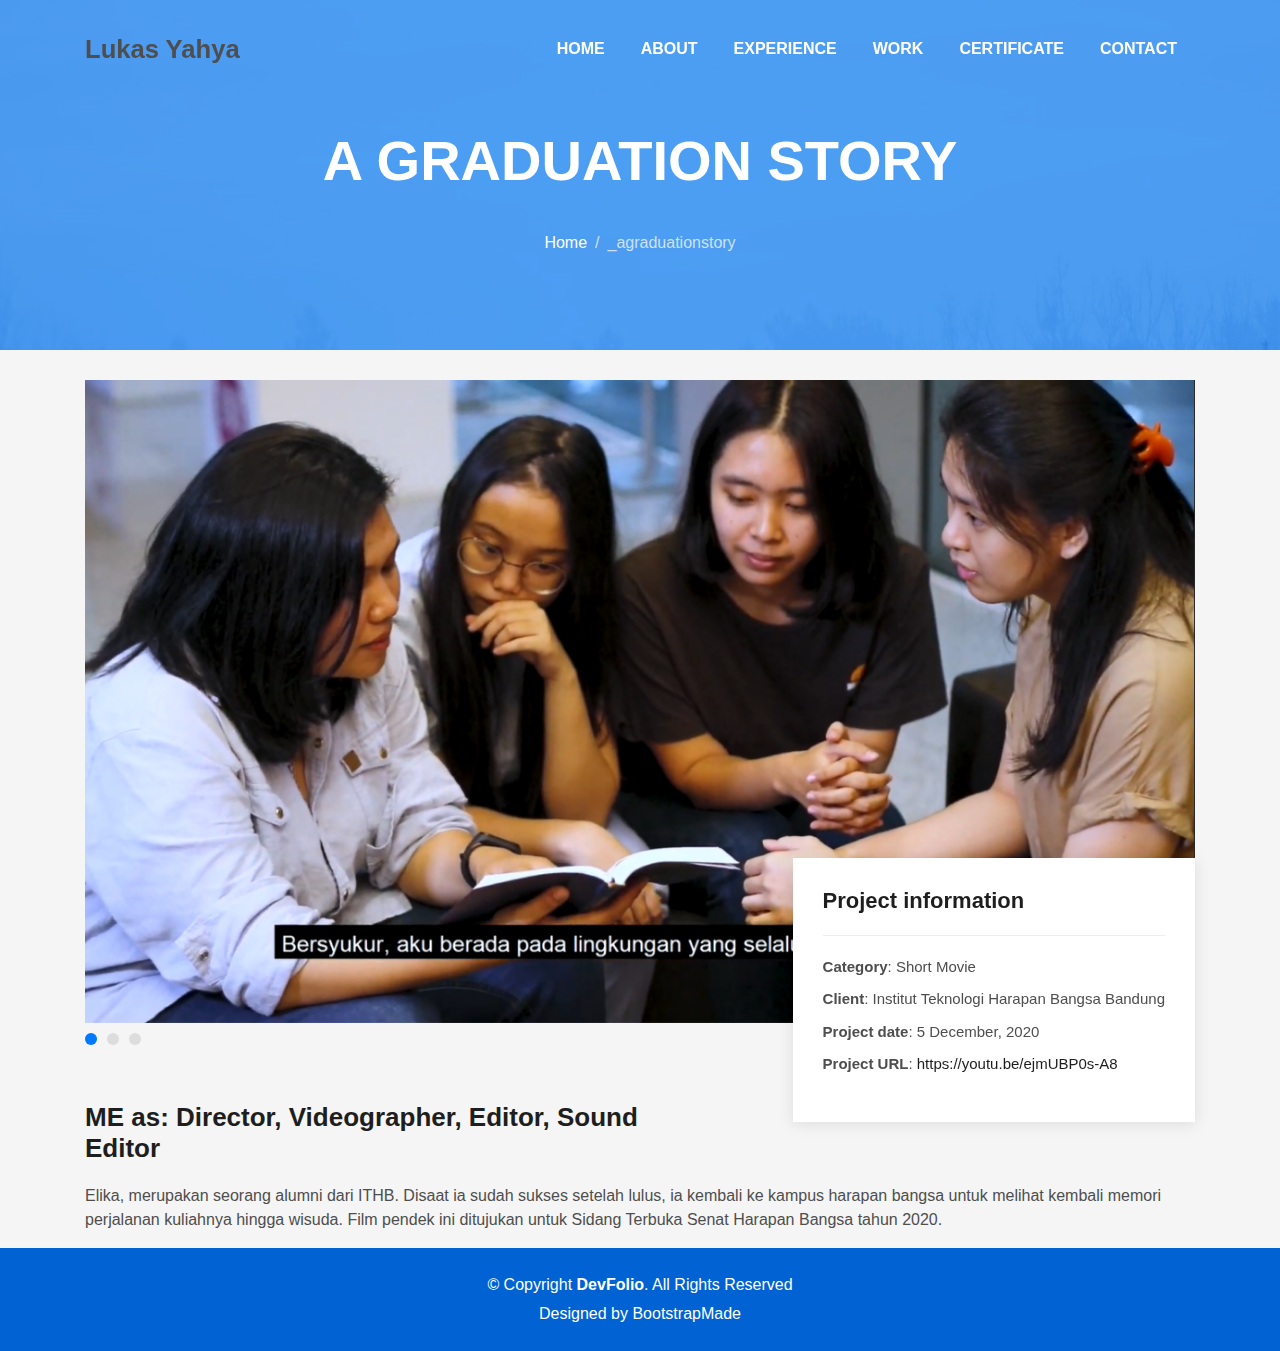
==== commit 191eec1f: "change direct porto" ====
--- a/agraduationstory.html
+++ b/agraduationstory.html
@@ -36,7 +36,7 @@
   <!-- ======= Header/ Navbar ======= -->
   <nav class="navbar navbar-b navbar-trans navbar-expand-md fixed-top" id="mainNav">
     <div class="container">
-      <a class="navbar-brand js-scroll" href="#index.html">Lukas Yahya</a>
+      <a class="navbar-brand js-scroll" href="lukasyahya.com" style="color:inherit;">Lukas Yahya</a>
       <button class="navbar-toggler collapsed" type="button" data-toggle="collapse" data-target="#navbarDefault" aria-controls="navbarDefault" aria-expanded="false" aria-label="Toggle navigation">
         <span></span>
         <span></span>
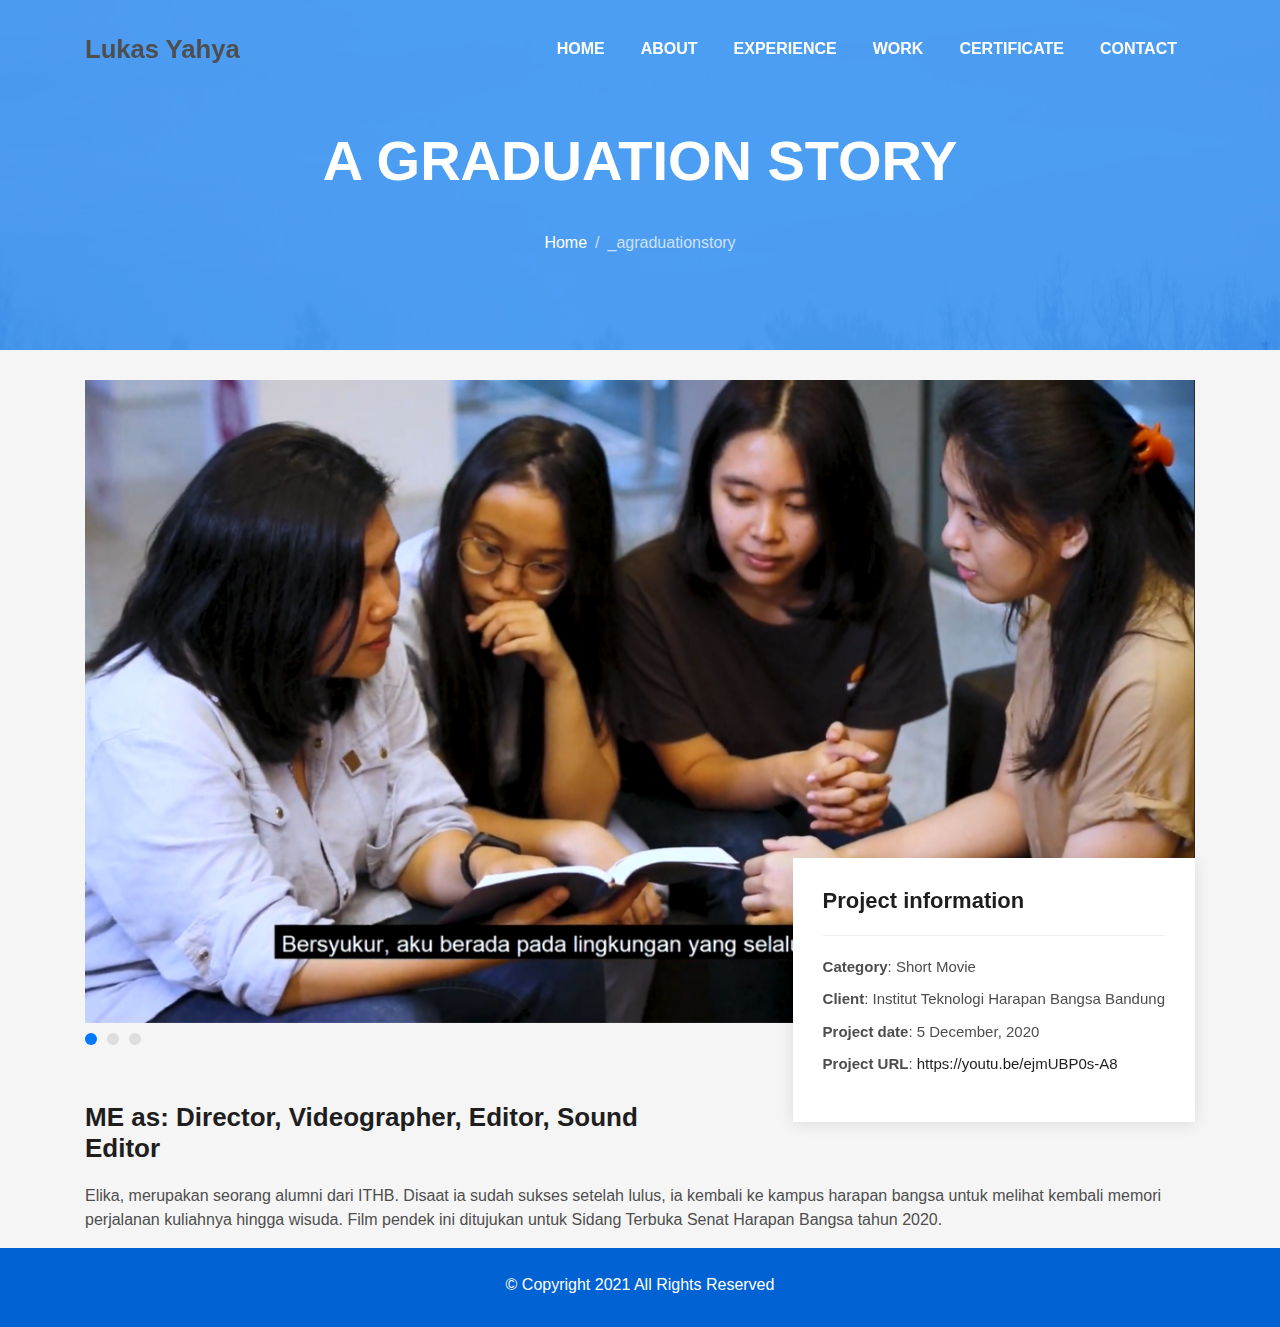
==== commit 078ecc7b: "justify" ====
--- a/agraduationstory.html
+++ b/agraduationstory.html
@@ -36,7 +36,7 @@
   <!-- ======= Header/ Navbar ======= -->
   <nav class="navbar navbar-b navbar-trans navbar-expand-md fixed-top" id="mainNav">
     <div class="container">
-      <a class="navbar-brand js-scroll" href="lukasyahya.com" style="color:inherit;">Lukas Yahya</a>
+      <a class="navbar-brand js-scroll" href="index.html" style="color:inherit;">Lukas Yahya</a>
       <button class="navbar-toggler collapsed" type="button" data-toggle="collapse" data-target="#navbarDefault" aria-controls="navbarDefault" aria-expanded="false" aria-label="Toggle navigation">
         <span></span>
         <span></span>
@@ -122,27 +122,20 @@
 
   </main><!-- End #main -->
 
-  <!-- ======= Footer ======= -->
-  <footer>
-    <div class="container">
-      <div class="row">
-        <div class="col-sm-12">
-          <div class="copyright-box">
-            <p class="copyright">&copy; Copyright <strong>DevFolio</strong>. All Rights Reserved</p>
-            <div class="credits">
-              <!--
-              All the links in the footer should remain intact.
-              You can delete the links only if you purchased the pro version.
-              Licensing information: https://bootstrapmade.com/license/
-              Purchase the pro version with working PHP/AJAX contact form: https://bootstrapmade.com/buy/?theme=DevFolio
-            -->
-              Designed by <a href="https://bootstrapmade.com/">BootstrapMade</a>
-            </div>
+ <!-- ======= Footer ======= -->
+ <footer>
+  <div class="container">
+    <div class="row">
+      <div class="col-sm-12">
+        <div class="copyright-box">
+          <p class="copyright">&copy; Copyright 2021 All Rights Reserved</p>
+          
           </div>
         </div>
       </div>
     </div>
-  </footer><!-- End  Footer -->
+  </div>
+</footer><!-- End  Footer -->
 
   <a href="#" class="back-to-top"><i class="fa fa-chevron-up"></i></a>
   <div id="preloader"></div>
